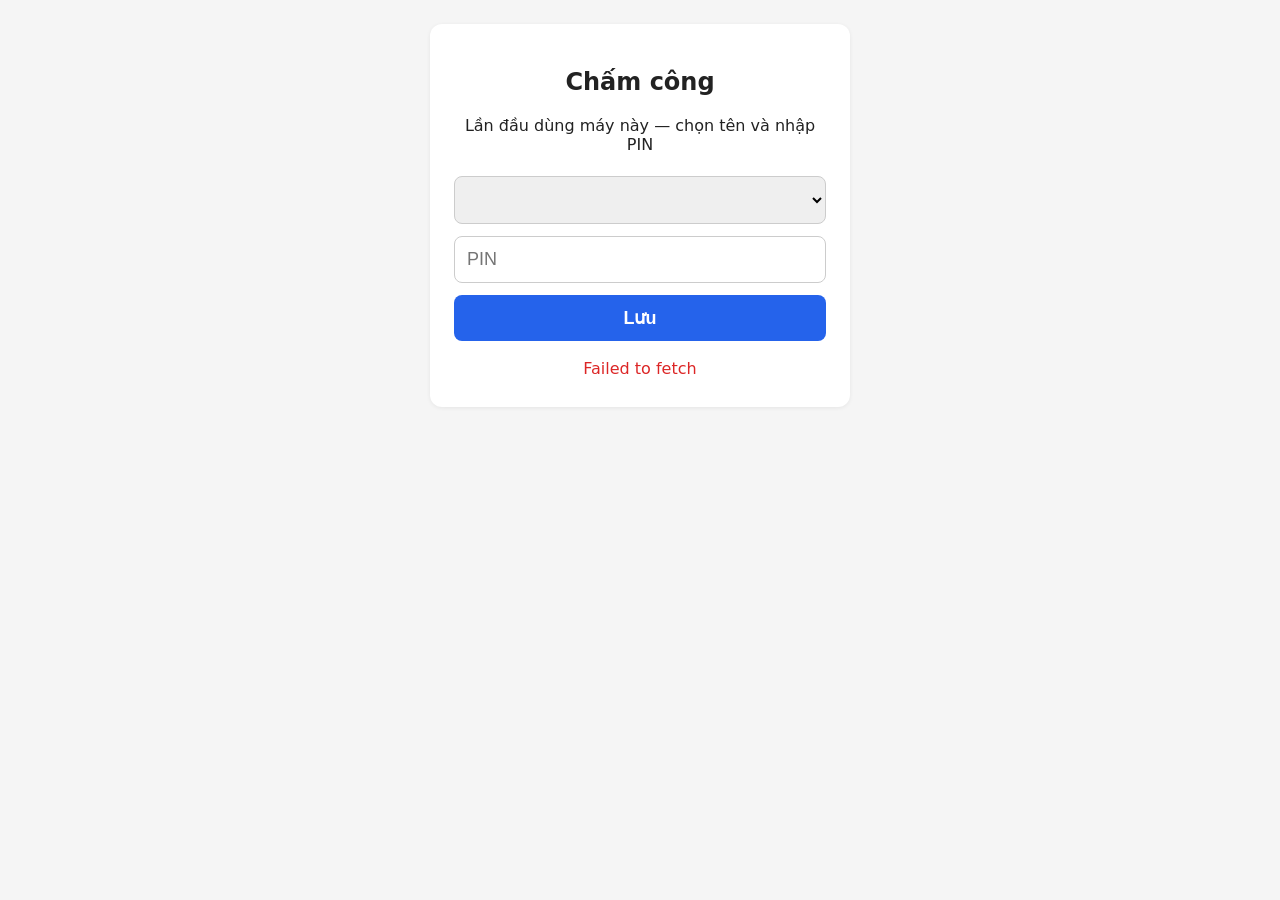
==== index.html @ 525a5d77 "Cham cong" ====
<!doctype html>
<html lang="vi">
<head>
<meta charset="utf-8">
<meta name="viewport" content="width=device-width, initial-scale=1">
<title>Chấm công</title>
<style>
  body { font-family: system-ui, sans-serif; max-width: 420px; margin: 0 auto; padding: 24px 16px; text-align: center; background: #f5f5f5; color: #222; }
  .card { background: #fff; border-radius: 12px; padding: 24px; box-shadow: 0 1px 4px #0001; }
  select, input, button { width: 100%; font-size: 18px; padding: 12px; margin: 6px 0; border-radius: 8px; border: 1px solid #ccc; box-sizing: border-box; }
  button { border: 0; color: #fff; background: #2563eb; font-weight: 600; }
  button.out { background: #dc2626; }
  button:disabled { opacity: .5; }
  #msg { min-height: 1.5em; margin-top: 12px; }
  .err { color: #dc2626; } .ok { color: #16a34a; }
  a { color: #666; font-size: 14px; }
</style>
</head>
<body>
<div class="card">
  <h2>Chấm công</h2>

  <div id="reg" hidden>
    <p>Lần đầu dùng máy này — chọn tên và nhập PIN</p>
    <select id="name"></select>
    <input id="pin" type="password" inputmode="numeric" placeholder="PIN">
    <button id="save">Lưu</button>
  </div>

  <div id="main" hidden>
    <p>Xin chào <b id="who"></b></p>
    <p id="state"></p>
    <button id="punch"></button>
    <p><a href="#" id="logout">Không phải bạn?</a></p>
  </div>

  <div id="msg"></div>
</div>

<script src="api.js"></script>
<script>
let me = JSON.parse(localStorage.getItem('me') || 'null');
let inShift = false;
const say = (t, cls = '') => { $('#msg').className = cls; $('#msg').textContent = t; };

async function load() {
  if (!me) {
    $('#reg').hidden = false; $('#main').hidden = true;
    const names = await api('names');
    $('#name').innerHTML = names.map(n => `<option>${esc(n)}</option>`).join('');
    return;
  }
  $('#reg').hidden = true; $('#main').hidden = false;
  $('#who').textContent = me.name;
  const vao = await api('status', me);
  inShift = !!vao;
  $('#state').textContent = vao ? `Đang trong ca từ ${vao}` : 'Chưa vào ca';
  $('#punch').textContent = vao ? 'RA CA' : 'VÀO CA';
  $('#punch').className = vao ? 'out' : '';
}

$('#save').onclick = async () => {
  me = { name: $('#name').value, pin: $('#pin').value, device: localStorage.getItem('device') || crypto.randomUUID() };
  localStorage.setItem('device', me.device);
  try {
    await api('status', me); // kiểm tra PIN + gắn máy
    localStorage.setItem('me', JSON.stringify(me));
    say(''); load();
  } catch (e) { me = null; say(e.message, 'err'); }
};

$('#logout').onclick = e => { e.preventDefault(); localStorage.removeItem('me'); me = null; say(''); load(); };

$('#punch').onclick = () => {
  $('#punch').disabled = true; say('Đang lấy vị trí...');
  navigator.geolocation.getCurrentPosition(async p => {
    try {
      const t = await api('punch', { ...me, type: inShift ? 'out' : 'in', lat: p.coords.latitude, lng: p.coords.longitude });
      say(`${inShift ? 'Ra ca' : 'Vào ca'} lúc ${t} ✓`, 'ok');
      await load();
    } catch (e) { say(e.message, 'err'); }
    $('#punch').disabled = false;
  }, err => {
    say('Không lấy được vị trí. Hãy bật GPS và cho phép trình duyệt truy cập vị trí. (' + err.message + ')', 'err');
    $('#punch').disabled = false;
  }, { enableHighAccuracy: true, timeout: 15000, maximumAge: 0 });
};

load().catch(e => say(e.message, 'err'));
</script>
</body>
</html>
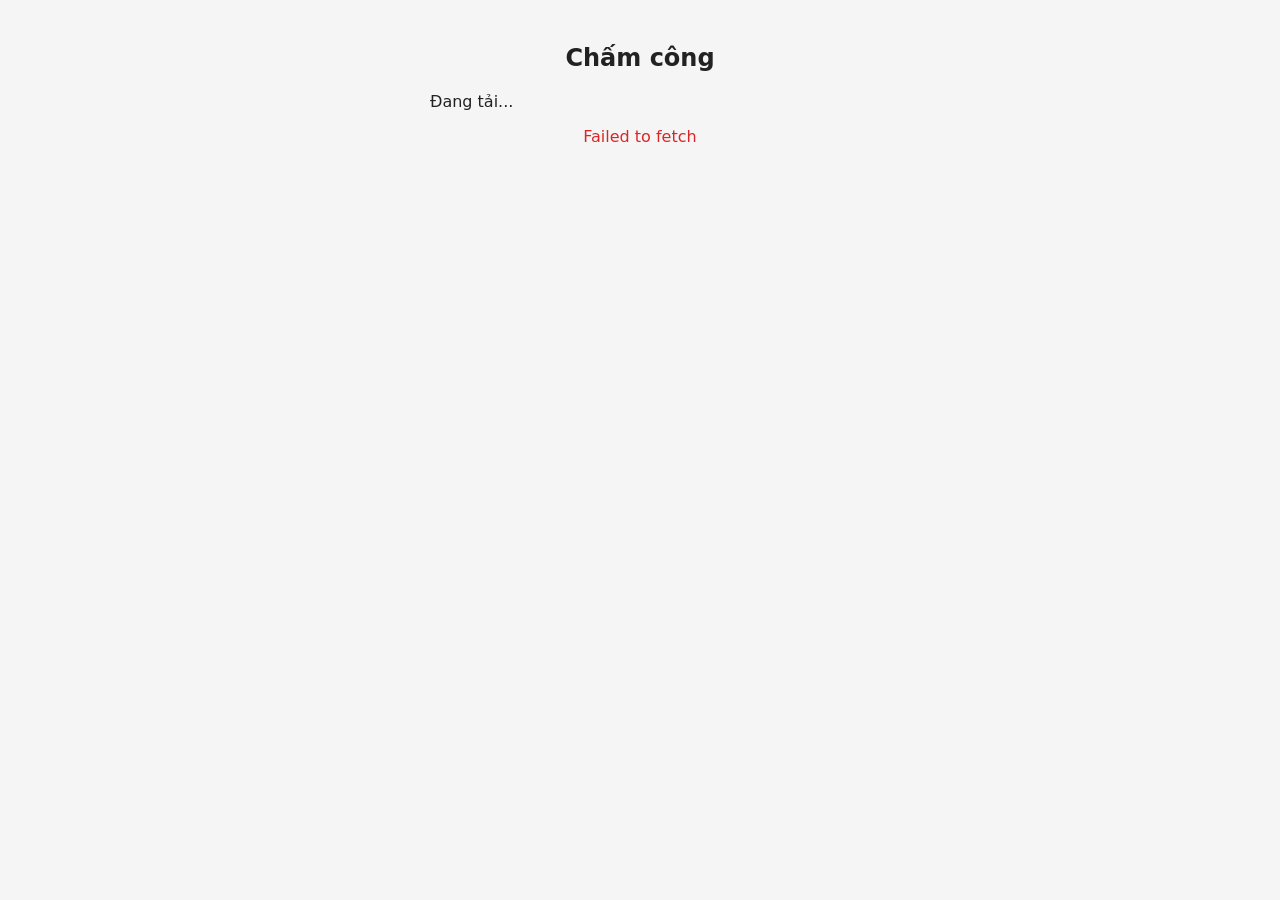
==== commit b53ef8cf: "Quet QR la tick cham cong, sua dang nhap admin Co-Authored-By: Claude Opus 5.5 <noreply@anthropic.co" ====
--- a/index.html
+++ b/index.html
@@ -5,84 +5,50 @@
 <meta name="viewport" content="width=device-width, initial-scale=1">
 <title>Chấm công</title>
 <style>
-  body { font-family: system-ui, sans-serif; max-width: 420px; margin: 0 auto; padding: 24px 16px; text-align: center; background: #f5f5f5; color: #222; }
-  .card { background: #fff; border-radius: 12px; padding: 24px; box-shadow: 0 1px 4px #0001; }
-  select, input, button { width: 100%; font-size: 18px; padding: 12px; margin: 6px 0; border-radius: 8px; border: 1px solid #ccc; box-sizing: border-box; }
-  button { border: 0; color: #fff; background: #2563eb; font-weight: 600; }
+  body { font-family: system-ui, sans-serif; max-width: 420px; margin: 0 auto; padding: 24px 16px; background: #f5f5f5; color: #222; }
+  h2 { text-align: center; }
+  .card { background: #fff; border-radius: 12px; padding: 16px; margin: 12px 0; box-shadow: 0 1px 4px #0001; display: flex; align-items: center; gap: 12px; }
+  .card div { flex: 1; } .card b { font-size: 20px; } .card small { color: #666; }
+  button { font-size: 17px; font-weight: 600; padding: 14px 18px; border: 0; border-radius: 10px; color: #fff; background: #16a34a; min-width: 110px; }
   button.out { background: #dc2626; }
   button:disabled { opacity: .5; }
-  #msg { min-height: 1.5em; margin-top: 12px; }
-  .err { color: #dc2626; } .ok { color: #16a34a; }
-  a { color: #666; font-size: 14px; }
+  #msg { text-align: center; min-height: 1.5em; }
+  .err { color: #dc2626; } .ok { color: #16a34a; font-weight: 600; }
 </style>
 </head>
 <body>
-<div class="card">
-  <h2>Chấm công</h2>
-
-  <div id="reg" hidden>
-    <p>Lần đầu dùng máy này — chọn tên và nhập PIN</p>
-    <select id="name"></select>
-    <input id="pin" type="password" inputmode="numeric" placeholder="PIN">
-    <button id="save">Lưu</button>
-  </div>
-
-  <div id="main" hidden>
-    <p>Xin chào <b id="who"></b></p>
-    <p id="state"></p>
-    <button id="punch"></button>
-    <p><a href="#" id="logout">Không phải bạn?</a></p>
-  </div>
-
-  <div id="msg"></div>
-</div>
+<h2>Chấm công</h2>
+<div id="list">Đang tải...</div>
+<p id="msg"></p>
 
 <script src="api.js"></script>
 <script>
-let me = JSON.parse(localStorage.getItem('me') || 'null');
-let inShift = false;
 const say = (t, cls = '') => { $('#msg').className = cls; $('#msg').textContent = t; };
 
 async function load() {
-  if (!me) {
-    $('#reg').hidden = false; $('#main').hidden = true;
-    const names = await api('names');
-    $('#name').innerHTML = names.map(n => `<option>${esc(n)}</option>`).join('');
-    return;
-  }
-  $('#reg').hidden = true; $('#main').hidden = false;
-  $('#who').textContent = me.name;
-  const vao = await api('status', me);
-  inShift = !!vao;
-  $('#state').textContent = vao ? `Đang trong ca từ ${vao}` : 'Chưa vào ca';
-  $('#punch').textContent = vao ? 'RA CA' : 'VÀO CA';
-  $('#punch').className = vao ? 'out' : '';
+  const board = await api('board');
+  $('#list').innerHTML = board.map(x => `<div class="card">
+      <div><b>${esc(x.ten)}</b><br><small>${x.vao ? 'Đang làm từ ' + esc(x.vao) : 'Chưa vào ca'}</small></div>
+      <button class="${x.vao ? 'out' : ''}" data-ten="${esc(x.ten)}" data-type="${x.vao ? 'out' : 'in'}">${x.vao ? 'RA CA' : 'VÀO CA'}</button>
+    </div>`).join('');
 }
 
-$('#save').onclick = async () => {
-  me = { name: $('#name').value, pin: $('#pin').value, device: localStorage.getItem('device') || crypto.randomUUID() };
-  localStorage.setItem('device', me.device);
-  try {
-    await api('status', me); // kiểm tra PIN + gắn máy
-    localStorage.setItem('me', JSON.stringify(me));
-    say(''); load();
-  } catch (e) { me = null; say(e.message, 'err'); }
-};
-
-$('#logout').onclick = e => { e.preventDefault(); localStorage.removeItem('me'); me = null; say(''); load(); };
-
-$('#punch').onclick = () => {
-  $('#punch').disabled = true; say('Đang lấy vị trí...');
+$('#list').onclick = e => {
+  const b = e.target.closest('button');
+  if (!b) return;
+  const { ten, type } = b.dataset, label = type === 'in' ? 'Vào ca' : 'Ra ca';
+  if (!confirm(`${ten} — ${label}?`)) return;
+  document.querySelectorAll('button').forEach(x => x.disabled = true);
+  say('Đang lấy vị trí...');
   navigator.geolocation.getCurrentPosition(async p => {
     try {
-      const t = await api('punch', { ...me, type: inShift ? 'out' : 'in', lat: p.coords.latitude, lng: p.coords.longitude });
-      say(`${inShift ? 'Ra ca' : 'Vào ca'} lúc ${t} ✓`, 'ok');
+      const t = await api('punch', { name: ten, type, lat: p.coords.latitude, lng: p.coords.longitude });
+      say(`✓ ${ten} ${label.toLowerCase()} lúc ${t.slice(11)}`, 'ok');
       await load();
-    } catch (e) { say(e.message, 'err'); }
-    $('#punch').disabled = false;
+    } catch (err) { say(err.message, 'err'); document.querySelectorAll('button').forEach(x => x.disabled = false); }
   }, err => {
-    say('Không lấy được vị trí. Hãy bật GPS và cho phép trình duyệt truy cập vị trí. (' + err.message + ')', 'err');
-    $('#punch').disabled = false;
+    say('Không lấy được vị trí. Bật định vị (GPS) và cho phép truy cập vị trí. Nếu mở bằng Zalo không được: bấm ⋯ → Mở bằng trình duyệt.', 'err');
+    document.querySelectorAll('button').forEach(x => x.disabled = false);
   }, { enableHighAccuracy: true, timeout: 15000, maximumAge: 0 });
 };
 
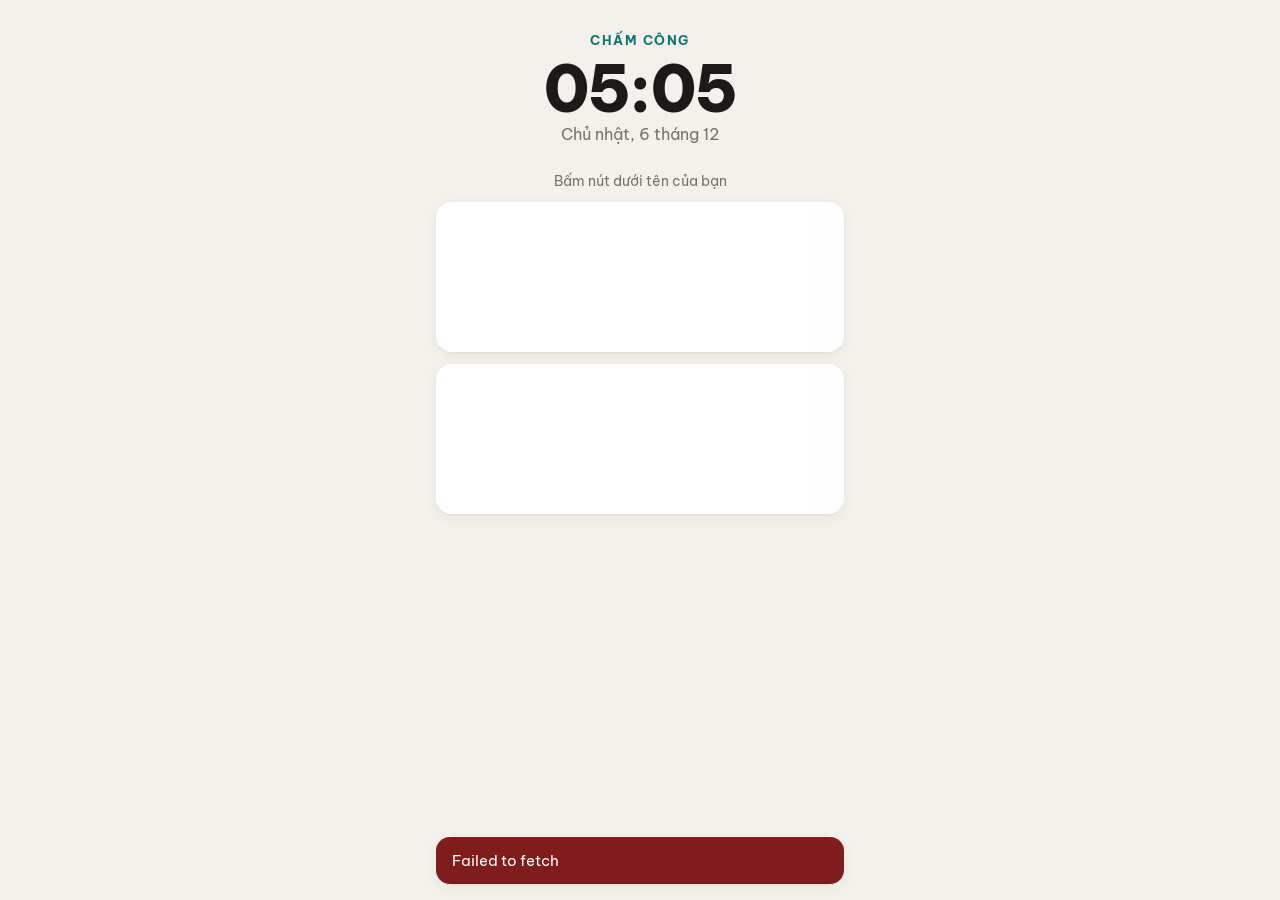
==== commit 3a4e5e6c: "Thiet ke lai giao dien cham cong va admin Co-Authored-By: Claude Opus 5.5 <noreply@anthropic.com>" ====
--- a/index.html
+++ b/index.html
@@ -2,57 +2,150 @@
 <html lang="vi">
 <head>
 <meta charset="utf-8">
-<meta name="viewport" content="width=device-width, initial-scale=1">
+<meta name="viewport" content="width=device-width, initial-scale=1, viewport-fit=cover">
+<meta name="theme-color" content="#f4f1ec">
 <title>Chấm công</title>
+<link rel="preconnect" href="https://fonts.googleapis.com">
+<link href="https://fonts.googleapis.com/css2?family=Be+Vietnam+Pro:wght@400;600;700;800&display=swap" rel="stylesheet">
+<link rel="stylesheet" href="style.css">
 <style>
-  body { font-family: system-ui, sans-serif; max-width: 420px; margin: 0 auto; padding: 24px 16px; background: #f5f5f5; color: #222; }
-  h2 { text-align: center; }
-  .card { background: #fff; border-radius: 12px; padding: 16px; margin: 12px 0; box-shadow: 0 1px 4px #0001; display: flex; align-items: center; gap: 12px; }
-  .card div { flex: 1; } .card b { font-size: 20px; } .card small { color: #666; }
-  button { font-size: 17px; font-weight: 600; padding: 14px 18px; border: 0; border-radius: 10px; color: #fff; background: #16a34a; min-width: 110px; }
-  button.out { background: #dc2626; }
-  button:disabled { opacity: .5; }
-  #msg { text-align: center; min-height: 1.5em; }
-  .err { color: #dc2626; } .ok { color: #16a34a; font-weight: 600; }
+  main { max-width: 440px; margin: 0 auto; padding: 32px 16px 48px; }
+  header { text-align: center; margin-bottom: 28px; }
+  .label { font-size: 13px; font-weight: 700; letter-spacing: .12em; color: var(--brand); text-transform: uppercase; }
+  #clock { font-size: 64px; font-weight: 800; letter-spacing: -.03em; line-height: 1.1; margin-top: 6px; }
+  #date { color: var(--muted); font-size: 16px; }
+
+  .hint { text-align: center; color: var(--muted); font-size: 14px; margin: 0 0 12px; }
+  .staff { padding: 18px; margin-bottom: 12px; }
+  .staff .top { display: flex; align-items: center; gap: 14px; margin-bottom: 16px; }
+  .staff .name { font-size: 20px; font-weight: 700; }
+  .staff .sub { font-size: 14px; color: var(--muted); margin-top: 4px; }
+  .staff .btn { width: 100%; padding: 16px; font-size: 18px; border-radius: 14px; }
+  .skeleton { height: 150px; background: linear-gradient(90deg, #fff 30%, #f5f5f4 50%, #fff 70%) 0 0 / 300% 100%; animation: sh 1.2s infinite; }
+  @keyframes sh { to { background-position: -150% 0; } }
+
+  #toast { position: fixed; left: 16px; right: 16px; bottom: max(16px, env(safe-area-inset-bottom)); max-width: 408px; margin: 0 auto; padding: 14px 16px; border-radius: 14px; background: #7f1d1d; color: #fff; font-size: 15px; box-shadow: var(--shadow); }
+
+  #sheet { margin: auto auto 0; width: 100%; max-width: 440px; border-radius: 24px 24px 0 0; padding: 24px 20px max(24px, env(safe-area-inset-bottom)); text-align: center; }
+  #sheet .avatar { width: 64px; height: 64px; font-size: 28px; margin: 0 auto 12px; }
+  #sheet .big { font-size: 40px; font-weight: 800; margin: 4px 0; }
+
+  #done { position: fixed; inset: 0; display: grid; place-content: center; text-align: center; color: #fff; padding: 24px; animation: fade .2s; }
+  #done.in { background: var(--in); } #done.out { background: var(--out); }
+  #done svg { width: 96px; height: 96px; margin: 0 auto 16px; }
+  #done .t1 { font-size: 26px; font-weight: 700; } #done .t2 { font-size: 56px; font-weight: 800; }
+  @keyframes fade { from { opacity: 0; transform: scale(.96); } }
 </style>
 </head>
 <body>
-<h2>Chấm công</h2>
-<div id="list">Đang tải...</div>
-<p id="msg"></p>
+<main>
+  <header>
+    <div class="label">Chấm công</div>
+    <div id="clock" class="num">--:--</div>
+    <div id="date"></div>
+  </header>
+  <p class="hint">Bấm nút dưới tên của bạn</p>
+  <div id="list"><div class="card staff skeleton"></div><div class="card staff skeleton"></div></div>
+</main>
+
+<div id="toast" hidden></div>
+
+<dialog id="sheet">
+  <div id="sAvatar" class="avatar"></div>
+  <div id="sText" class="muted"></div>
+  <div id="sTime" class="big num"></div>
+  <div class="muted" style="font-size:14px">Cần bật định vị để xác nhận bạn đang ở cửa hàng</div>
+  <div class="actions">
+    <button class="btn ghost" id="sNo">Huỷ</button>
+    <button class="btn" id="sYes">Xác nhận</button>
+  </div>
+</dialog>
+
+<div id="done" hidden>
+  <svg viewBox="0 0 24 24" fill="none" stroke="currentColor" stroke-width="2.5" stroke-linecap="round" stroke-linejoin="round"><circle cx="12" cy="12" r="10"/><path d="m8 12 3 3 5-6"/></svg>
+  <div class="t1" id="dText"></div>
+  <div class="t2 num" id="dTime"></div>
+</div>
 
 <script src="api.js"></script>
 <script>
-const say = (t, cls = '') => { $('#msg').className = cls; $('#msg').textContent = t; };
+const DAYS = ['Chủ nhật', 'Thứ Hai', 'Thứ Ba', 'Thứ Tư', 'Thứ Năm', 'Thứ Sáu', 'Thứ Bảy'];
+const now = () => new Date().toLocaleTimeString('vi-VN', { hour: '2-digit', minute: '2-digit', hour12: false });
+let board = [], pick = null, toastTimer;
 
-async function load() {
-  const board = await api('board');
-  $('#list').innerHTML = board.map(x => `<div class="card">
-      <div><b>${esc(x.ten)}</b><br><small>${x.vao ? 'Đang làm từ ' + esc(x.vao) : 'Chưa vào ca'}</small></div>
-      <button class="${x.vao ? 'out' : ''}" data-ten="${esc(x.ten)}" data-type="${x.vao ? 'out' : 'in'}">${x.vao ? 'RA CA' : 'VÀO CA'}</button>
+function tick() {
+  const d = new Date();
+  $('#clock').textContent = now();
+  $('#date').textContent = `${DAYS[d.getDay()]}, ${d.getDate()} tháng ${d.getMonth() + 1}`;
+}
+tick(); setInterval(tick, 1000);
+
+function toast(t) {
+  $('#toast').textContent = t; $('#toast').hidden = false;
+  clearTimeout(toastTimer); toastTimer = setTimeout(() => $('#toast').hidden = true, 6000);
+}
+
+// "08:00" → thời gian đã làm tới giờ (ca qua đêm thì cộng 24h)
+function since(vao) {
+  const [h, m] = vao.split(':'), d = new Date();
+  let mins = d.getHours() * 60 + d.getMinutes() - (h * 60 + +m);
+  if (mins < 0) mins += 1440;
+  return hm(mins / 60);
+}
+
+function render() {
+  $('#list').innerHTML = board.map((x, i) => `
+    <div class="card staff">
+      <div class="top">
+        <div class="avatar c${i % 4}">${initial(x.ten)}</div>
+        <div>
+          <div class="name">${esc(x.ten)}</div>
+          <div class="sub">${x.vao
+            ? `<span class="pill on">Đang làm</span> từ ${esc(x.vao)} · ${since(x.vao)}`
+            : `<span class="pill off">Chưa vào ca</span>`}</div>
+        </div>
+      </div>
+      <button class="btn ${x.vao ? 'out' : 'in'}" data-i="${i}">${x.vao ? 'Ra ca' : 'Vào ca'}</button>
     </div>`).join('');
 }
 
+async function load() { board = await api('board'); render(); }
+setInterval(() => board.length && render(), 60000);
+
 $('#list').onclick = e => {
-  const b = e.target.closest('button');
+  const b = e.target.closest('button[data-i]');
   if (!b) return;
-  const { ten, type } = b.dataset, label = type === 'in' ? 'Vào ca' : 'Ra ca';
-  if (!confirm(`${ten} — ${label}?`)) return;
-  document.querySelectorAll('button').forEach(x => x.disabled = true);
-  say('Đang lấy vị trí...');
+  pick = board[b.dataset.i];
+  const i = +b.dataset.i;
+  $('#sAvatar').className = `avatar c${i % 4}`; $('#sAvatar').innerHTML = initial(pick.ten);
+  $('#sText').textContent = `${pick.ten} — ${pick.vao ? 'ra ca' : 'vào ca'} lúc`;
+  $('#sTime').textContent = now();
+  $('#sYes').className = `btn ${pick.vao ? 'out' : 'in'}`;
+  $('#sYes').textContent = pick.vao ? 'Xác nhận ra ca' : 'Xác nhận vào ca';
+  $('#sYes').disabled = false;
+  $('#sheet').showModal();
+};
+$('#sNo').onclick = () => $('#sheet').close();
+
+$('#sYes').onclick = () => {
+  const x = pick, type = x.vao ? 'out' : 'in';
+  $('#sYes').disabled = true; $('#sYes').textContent = 'Đang lấy vị trí...';
   navigator.geolocation.getCurrentPosition(async p => {
     try {
-      const t = await api('punch', { name: ten, type, lat: p.coords.latitude, lng: p.coords.longitude });
-      say(`✓ ${ten} ${label.toLowerCase()} lúc ${t.slice(11)}`, 'ok');
+      const t = await api('punch', { name: x.ten, type, lat: p.coords.latitude, lng: p.coords.longitude });
+      $('#sheet').close();
+      $('#done').className = type; $('#dText').textContent = `${x.ten} đã ${type === 'in' ? 'vào ca' : 'ra ca'}`;
+      $('#dTime').textContent = t.slice(11); $('#done').hidden = false;
+      setTimeout(() => $('#done').hidden = true, 2500);
       await load();
-    } catch (err) { say(err.message, 'err'); document.querySelectorAll('button').forEach(x => x.disabled = false); }
-  }, err => {
-    say('Không lấy được vị trí. Bật định vị (GPS) và cho phép truy cập vị trí. Nếu mở bằng Zalo không được: bấm ⋯ → Mở bằng trình duyệt.', 'err');
-    document.querySelectorAll('button').forEach(x => x.disabled = false);
+    } catch (err) { $('#sheet').close(); toast(err.message); }
+  }, () => {
+    $('#sheet').close();
+    toast('Không lấy được vị trí. Hãy bật Định vị và cho phép trang truy cập vị trí. Nếu đang mở trong Zalo: bấm ⋯ → Mở bằng trình duyệt.');
   }, { enableHighAccuracy: true, timeout: 15000, maximumAge: 0 });
 };
 
-load().catch(e => say(e.message, 'err'));
+load().catch(e => toast(e.message));
 </script>
 </body>
 </html>
--- a/style.css
+++ b/style.css
@@ -0,0 +1,42 @@
+:root {
+  --bg: #f4f1ec; --card: #fff; --ink: #1c1917; --muted: #78716c; --line: #e7e2da;
+  --brand: #0f766e; --brand-soft: #ccfbf1;
+  --in: #15803d; --in-soft: #dcfce7;
+  --out: #c2410c; --out-soft: #ffedd5;
+  --warn: #b45309; --warn-soft: #fef3c7;
+  --danger: #b91c1c;
+  --radius: 16px; --shadow: 0 1px 2px #0000000a, 0 4px 16px #0000000d;
+}
+* { box-sizing: border-box; }
+body { margin: 0; font-family: 'Be Vietnam Pro', system-ui, sans-serif; background: var(--bg); color: var(--ink); -webkit-font-smoothing: antialiased; }
+button { font: inherit; cursor: pointer; border: 0; }
+input, select { font: inherit; color: inherit; }
+[hidden] { display: none !important; }
+
+.card { background: var(--card); border-radius: var(--radius); box-shadow: var(--shadow); }
+.muted { color: var(--muted); }
+.num { font-variant-numeric: tabular-nums; }
+
+.btn { display: inline-flex; align-items: center; justify-content: center; gap: 8px; padding: 10px 16px; border-radius: 12px; font-weight: 600; background: var(--brand); color: #fff; transition: transform .1s, opacity .2s; }
+.btn:active { transform: scale(.97); }
+.btn:disabled { opacity: .5; }
+.btn.ghost { background: transparent; color: var(--ink); box-shadow: inset 0 0 0 1px var(--line); }
+.btn.in { background: var(--in); } .btn.out { background: var(--out); } .btn.danger { background: var(--danger); }
+.btn svg { width: 18px; height: 18px; }
+
+.avatar { flex: none; width: 48px; height: 48px; border-radius: 50%; display: grid; place-items: center; font-weight: 700; font-size: 20px; color: #fff; }
+.c0 { background: #0f766e; } .c1 { background: #9333ea; } .c2 { background: #2563eb; } .c3 { background: #db2777; }
+
+.pill { display: inline-flex; align-items: center; gap: 6px; padding: 3px 10px; border-radius: 99px; font-size: 13px; font-weight: 600; }
+.pill::before { content: ''; width: 7px; height: 7px; border-radius: 50%; background: currentColor; }
+.pill.on { background: var(--in-soft); color: var(--in); }
+.pill.off { background: #f5f5f4; color: var(--muted); }
+.pill.warn { background: var(--warn-soft); color: var(--warn); }
+
+dialog { border: 0; border-radius: 20px; padding: 24px; width: min(420px, calc(100% - 32px)); box-shadow: 0 20px 60px #0004; color: var(--ink); }
+dialog::backdrop { background: #1c191766; backdrop-filter: blur(2px); }
+dialog h3 { margin: 0 0 4px; font-size: 20px; }
+.field { display: block; margin: 14px 0; font-size: 14px; font-weight: 600; }
+.field input, .field select { display: block; width: 100%; margin-top: 6px; padding: 12px; border: 1px solid var(--line); border-radius: 12px; background: #fff; font-weight: 400; font-size: 16px; }
+.field input:focus, .field select:focus { outline: 2px solid var(--brand); border-color: transparent; }
+.actions { display: flex; gap: 10px; margin-top: 20px; } .actions .btn { flex: 1; padding: 13px; }
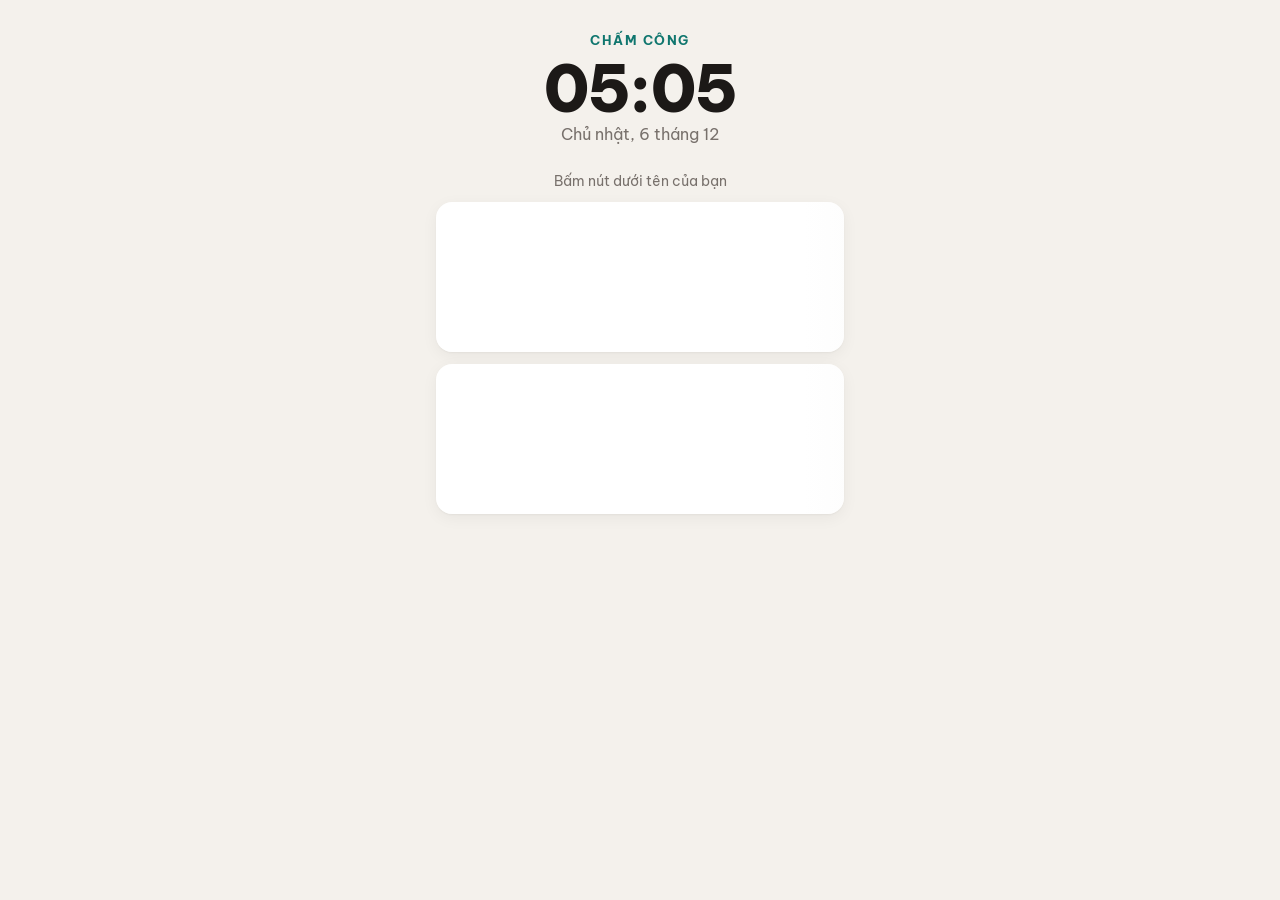
==== commit 6c09a774: "Tu thu lai khi Google loi, bao loi de hieu tren iPhone Co-Authored-By: Claude Opus 5.5 <noreply@anth" ====
--- a/index.html
+++ b/index.html
@@ -5,6 +5,7 @@
 <meta name="viewport" content="width=device-width, initial-scale=1, viewport-fit=cover">
 <meta name="theme-color" content="#f4f1ec">
 <title>Chấm công</title>
+<link rel="icon" href="data:,">
 <link rel="preconnect" href="https://fonts.googleapis.com">
 <link href="https://fonts.googleapis.com/css2?family=Be+Vietnam+Pro:wght@400;600;700;800&display=swap" rel="stylesheet">
 <link rel="stylesheet" href="style.css">
@@ -35,6 +36,8 @@
   #done svg { width: 96px; height: 96px; margin: 0 auto 16px; }
   #done .t1 { font-size: 26px; font-weight: 700; } #done .t2 { font-size: 56px; font-weight: 800; }
   @keyframes fade { from { opacity: 0; transform: scale(.96); } }
+  .state { text-align: center; padding: 28px 20px; color: var(--muted); }
+  .state .btn { margin-top: 14px; }
 </style>
 </head>
 <body>
@@ -45,7 +48,7 @@
     <div id="date"></div>
   </header>
   <p class="hint">Bấm nút dưới tên của bạn</p>
-  <div id="list"><div class="card staff skeleton"></div><div class="card staff skeleton"></div></div>
+  <div id="list"></div>
 </main>
 
 <div id="toast" hidden></div>
@@ -109,7 +112,15 @@
     </div>`).join('');
 }
 
-async function load() { board = await api('board'); render(); }
+async function load() {
+  if (!board.length) $('#list').innerHTML = '<div class="card staff skeleton"></div><div class="card staff skeleton"></div><p class="hint" id="slow"></p>';
+  const slow = setTimeout(() => $('#slow') && ($('#slow').textContent = 'Đang kết nối máy chủ, có thể mất 5–10 giây...'), 3000);
+  try { board = await api('board'); render(); }
+  catch (e) {
+    if (!board.length) $('#list').innerHTML = `<div class="card state">${esc(e.message)}<br><button class="btn" onclick="load()">Thử lại</button></div>`;
+    else toast(e.message);
+  } finally { clearTimeout(slow); }
+}
 setInterval(() => board.length && render(), 60000);
 
 $('#list').onclick = e => {
@@ -138,14 +149,19 @@
       $('#dTime').textContent = t.slice(11); $('#done').hidden = false;
       setTimeout(() => $('#done').hidden = true, 2500);
       await load();
-    } catch (err) { $('#sheet').close(); toast(err.message); }
+    } catch (err) {
+      $('#sheet').close();
+      // Rớt mạng giữa chừng: không biết server đã ghi chưa → tải lại trạng thái để nhân viên tự xem
+      if (err instanceof NetError) { toast('Mạng chập chờn, chưa chắc đã chấm được. Xem trạng thái bên trên: nếu chưa đổi thì bấm lại.'); load(); }
+      else toast(err.message);
+    }
   }, () => {
     $('#sheet').close();
     toast('Không lấy được vị trí. Hãy bật Định vị và cho phép trang truy cập vị trí. Nếu đang mở trong Zalo: bấm ⋯ → Mở bằng trình duyệt.');
   }, { enableHighAccuracy: true, timeout: 15000, maximumAge: 0 });
 };
 
-load().catch(e => toast(e.message));
+load();
 </script>
 </body>
 </html>
